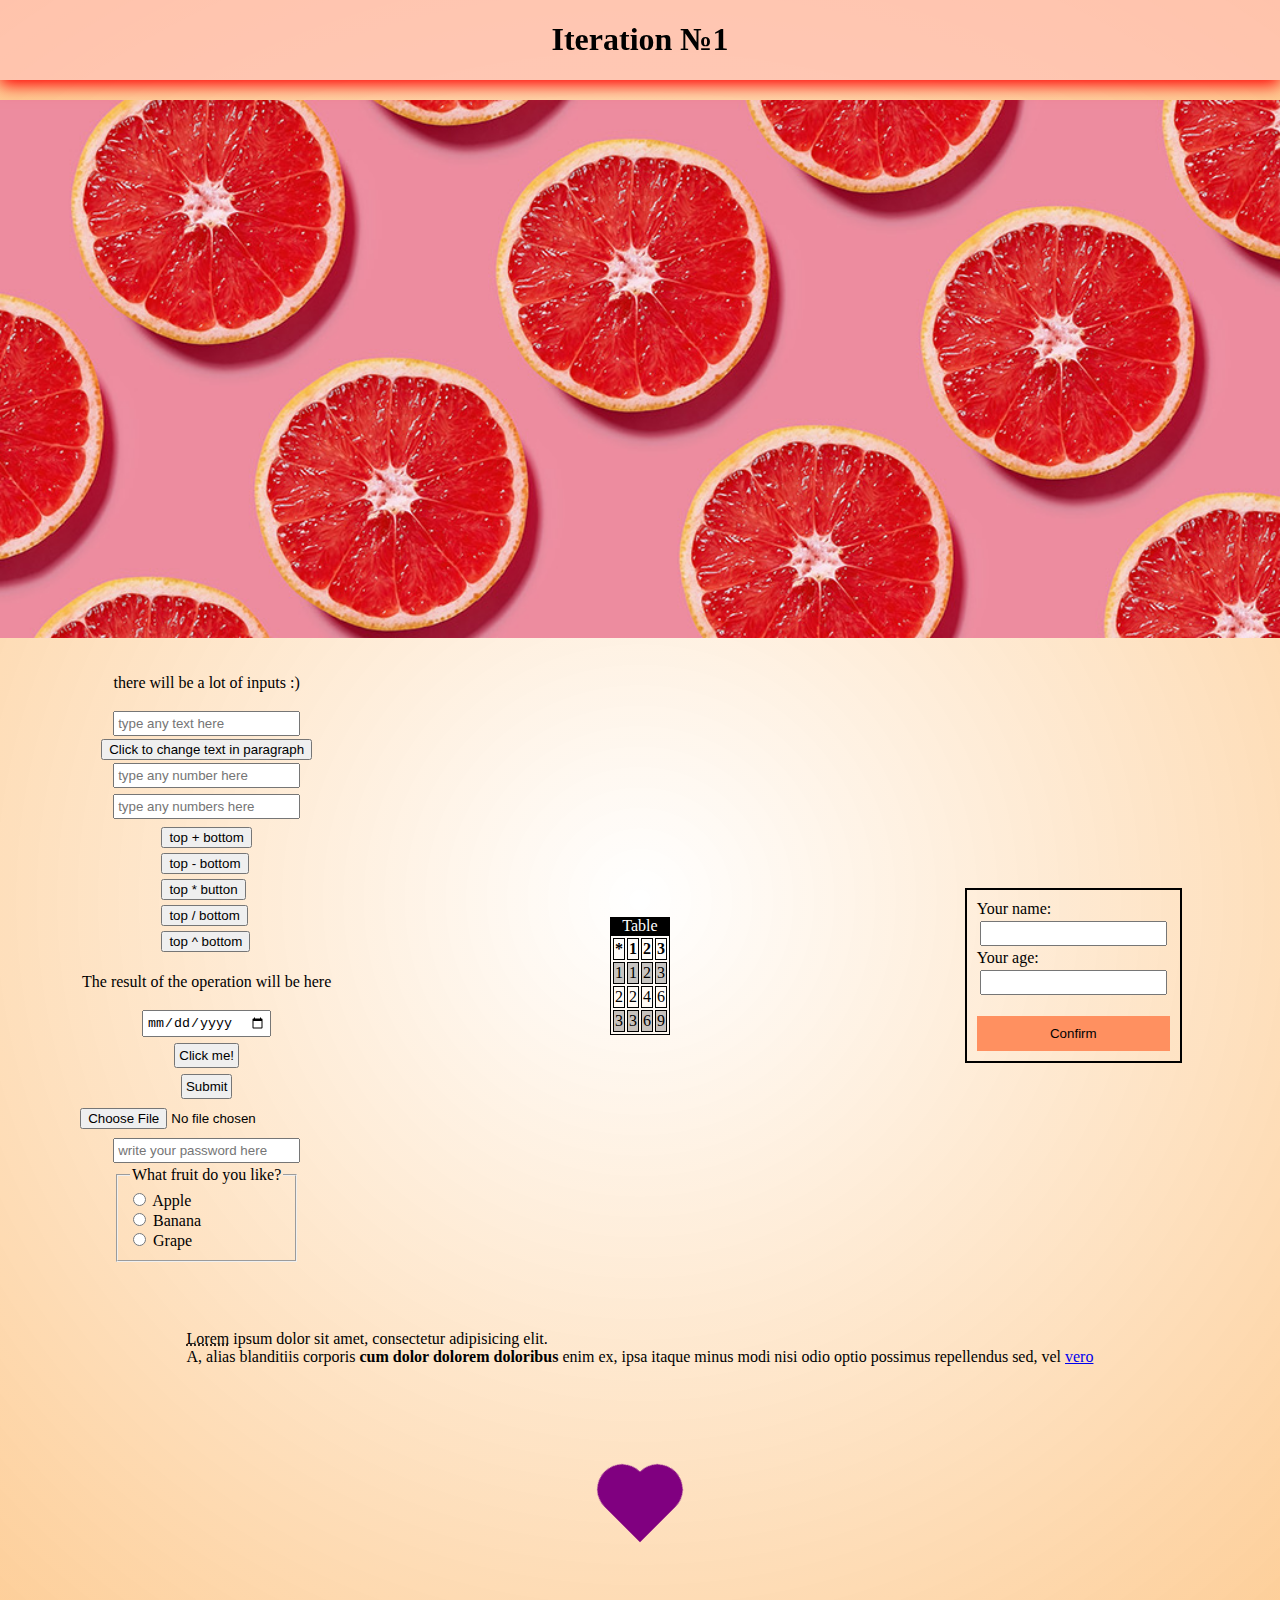
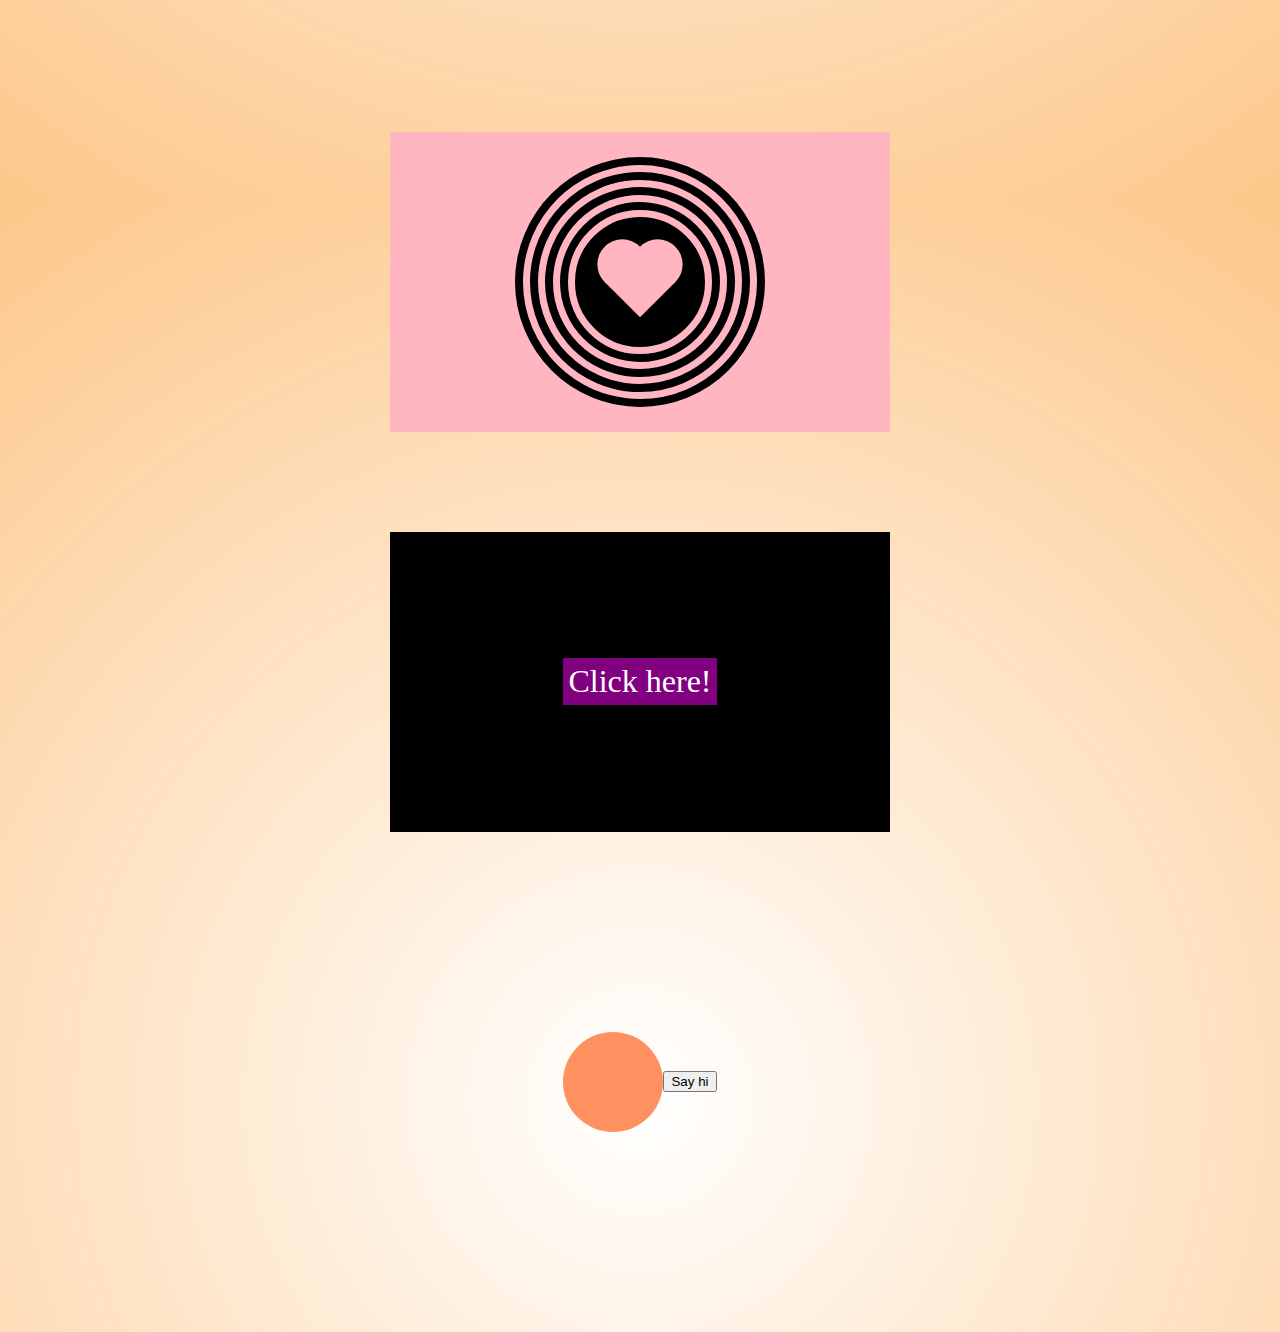
==== index.html @ 818e775c "lala" ====
<!doctype html>
<html lang="en">
<head>
  <meta charset="UTF-8">
  <meta name="viewport"
        content="width=device-width, user-scalable=no, initial-scale=1.0, maximum-scale=1.0, minimum-scale=1.0">
  <meta name="keywords" content="HTML, CSS, JavaScript">
  <meta name="description" content="test project">
  <meta name="author" content="Katerina Sedykh">
  <meta http-equiv="refresh" content="180">
  <link rel="stylesheet" href="styles/it3.css">
  <link rel="stylesheet" href="styles/adaptive.css">
  <link rel="stylesheet" href="styles/animation.css">
  <link rel="stylesheet" href="styles/pet.css">
  <title>First iteration</title>

</head>
<body>
  <div class="wrapper">
    <h1>Iteration №1</h1>
  </div>

  <div class="wrapper">
    <img src="./media/img3.jpg" alt="image">
  </div>

  <div class="green-blocks">
    <div class="wrapper">
      <p>there will be a lot of inputs :)</p>
      <input type="text" placeholder="type any text here" id="text">
      <button id="changeText">Click to change text in paragraph</button>
      <input type="number" placeholder="type any number here" class="operand">
      <input type="number" placeholder="type any numbers here" class="operand">
      <div class="calc">
        <button class="btn-result">top + bottom</button>
        <button class="">top - bottom</button>
        <button>top * button</button>
        <button>top / bottom</button>
        <button>top ^ bottom</button>
      </div>
      <p class="result-addition">The result of the operation will be here</p>
      <input type="date">
      <input type="button" value="Click me!">
      <input type="submit">
      <input type="file">
      <input type="password" placeholder="write your password here">
      <fieldset id="fruits">
        <legend>What fruit do you like?</legend>
        <div>
          <label>
            <input class="radio" type="radio" name="fruits" value="Apple">
            Apple
          </label>
        </div>
        <div>
        <label>
          <input class="radio"  type="radio" name="fruits" value="Banana">
          Banana
        </label>
      </div>
        <div>
          <label>
            <input class="radio"  type="radio" name="fruits" value="Grape">
            Grape
          </label>
        </div>
      </fieldset>
      <p id="result-fruit-text"></p>
    </div>

    <div class="wrapper">
      <table>
        <caption>Table</caption>
          <tr>
            <th>*</th>
            <th>1</th>
            <th>2</th>
            <th>3</th>
          </tr>
        <tbody class="table-style"><tr><td>1</td><td>1</td><td>2</td><td>3</td></tr></tbody>
          <tr><td>2</td><td>2</td><td>4</td><td>6</td></tr>
        <tbody class="table-style"><tr><td>3</td><td>3</td><td>6</td><td>9</td></tr></tbody>
      </table>
    </div>

    <div class="wrapper">
      <form action="#">
        <label for="name">Your name:</label>
        <input type="text" id="name">
        <label for="age">Your age:</label>
        <input type="number" min="1"><br>
        <button class="btn-confirm" id="age">Confirm</button>
      </form>
    </div>
  </div>

  <div class="wrapper">
    <p id="textArea">
      <abbr  title="this is start of lorem text :)">Lorem</abbr> ipsum dolor sit amet, consectetur adipisicing elit.<br>
      A, alias blanditiis corporis <b>cum dolor dolorem doloribus</b> enim ex,
      ipsa itaque minus <span>modi nisi odio optio possimus repellendus</span> sed,
      vel <a href="https://www.w3schools.com/html/html_links.asp">vero</a>
    </p>
    <div class="heart-container">
      <div class="heart"></div>
    </div>
    <div class="heart-container2">
      <div class="container-rotate">
        <div class="black-circle"></div>
        <div class="circle1"></div>
        <div class="circle2"></div>
        <div class="circle3"></div>
        <div class="circle4"></div>
        <div class="heart2"></div>
      </div>
    </div>
    <div class="container-desk">
      <p>Click here!</p>
      <div class="circle circle-style">mouse over</div>
    </div>
    <div id="pet" class="pets">
      <div class="pet">
<!--        <p class="msg"></p>-->
      </div>
      <button id="sayHi">Say hi</button>
    </div>
    <div>
    </div>
  </div>

  <script src="index.js"></script>
  <script src="forCat.js"></script>
  <script>
    const inputText = document.getElementById("text");
    const textArea = document.getElementById("textArea");
    const btnChange = document.getElementById("changeText");
    const fieldset = document.getElementById("fruits");
    const result = document.getElementById("result-fruit-text");
    let fruits = document.querySelectorAll(".radio");

    btnChange.addEventListener("mouseover", () => {
      btnChange.style.background = "lightpink"
    })

    btnChange.addEventListener("click", () => {
      if (inputText.value) {
        textArea.innerHTML = textArea.textContent + inputText.value + " ";
        inputText.value = ""
      }
    })

    btnChange.addEventListener("mouseleave", () => {
      btnChange.style.background = "lightgrey"
    })

    inputText.addEventListener("focus", () => {
      inputText.style.borderRadius = '20%'
    })

    inputText.addEventListener("blur", () => {
      inputText.style.borderRadius = '0';
    })

    fieldset.addEventListener("change", () => {
      fruits.forEach(el => {
        if (el.checked) {
          result.innerHTML = `Your favorite fruit is ${el.value}, nice!`
        }
      })
    })
  </script>
</body>
</html>
---- styles/it3.css ----
body, html {
    font-family: KacstArt;
    width: 100vw;
    min-height: 100vh;
    margin: 0;
}

body {
    display: grid;
    grid-template-areas:
                        "red-block red-block yellow-block"
                        "green-block pink-block yellow-block";
    gap: 20px 20px;
    background: radial-gradient(circle, rgba(255, 255, 255, 0.42) 0%, rgba(252, 167, 70, 0.63) 100%);
}

h1 {
    text-align: center;
    transform: rotate(90deg);
}

img {
    width: 100%;
}

input {
    padding: 3px;
    margin: 3px;
}

.wrapper {
    display: flex;
    flex-direction: column;
    justify-content: center;
    align-items: center;
}

.wrapper:nth-child(1) {
    grid-area: yellow-block;
}

.wrapper:nth-child(2) {
    grid-area: red-block;
    place-items: center;
}


.green-blocks {
    grid-area: green-block;
    display: flex;
    flex-direction: column;
    gap: 20px;
    width: max-content;
}

.wrapper:nth-child(6) {
    grid-area: pink-block;
}

table, tr, th, td {
    border: 1px solid black;
}

table {
    text-align: center;
}

table caption {
    color: white;
    background: black;
}

.table-style {
    background: rgba(0, 0, 0, 0.22);
}

form {
    display: flex;
    flex-direction: column;
    border: 2px solid black;
    padding: 10px
}

.btn-confirm {
    padding: 10px 20px;
    background: #ff9060;
    border: none;
}

.btn-confirm:hover {
    cursor: pointer;
    transform: scale(1.02);
}

.btn-confirm:active {
    transform: scale(1.0);
}


.container-desk {
    background: black;
    width: 500px;
    height: 300px;
    position: relative;
    display: flex;
    align-items: center;
    justify-content: center;
}

.container-desk p {
    font-size: 2rem;
    width: max-content;
    color: white;
    background: purple;
    padding: 5px;
    cursor: pointer;
    text-align: center;
}

.circle-style {
    position: absolute;
    left: 0;
    height: 50px;
    width: max-content;
    padding: 5px;
    border-radius: 50%;
    background: black;
    display: flex;
    align-items: center;
    justify-content: center;
}

.circle-style:hover {
    background: red;
}

.calc > button {
    display: block;
    margin: 5px 0;
}
---- styles/adaptive.css ----
@media (max-width: 1280px) {
    body {
        height: 200vh;
        display: flex;
        flex-direction: column;
        align-items: center;
    }

    h1 {
        transform: rotate(0deg);
    }

    .wrapper,
    .green-blocks {
        width: 100%;
    }

    body > .wrapper:nth-child(1) {
        width: 100vw;
        background: rgba(255, 194, 183, 0.75);
        box-shadow: 0px 5px 16px red;
    }

    body > .wrapper:nth-child(2) {
        margin-top: 100px;
    }

    .green-blocks {
        flex-direction: row;
        justify-content: space-around;
        align-items: center;
    }

    body > .wrapper:nth-child(1) {
        position: fixed;
    }
}

@media (max-width: 600px) {
    .green-blocks {
        flex-direction: column;
    }
}
---- styles/animation.css ----
@keyframes pulse {
    0% { transform: scale(1) }
    25% { transform: scale(1.4) }
    50% { transform: scale(1.2) }
    75% { transform: scale(1.4) }
    100% { transform: scale(1) }
}

.heart-container {
    margin: 100px 0;
    transform: rotate(45deg);
}

.heart {
    width: 50px;
    height: 50px;
    background: purple;
    animation: 1.3s pulse ease-in-out infinite;
}

.heart::before {
    display: block;
    content: "";
    width: 50px;
    height: 50px;
    background: purple;
    position: absolute;
    bottom: 25px;
    border-radius: 50%;
}

.heart::after {
    display: block;
    content: "";
    width: 50px;
    height: 50px;
    background: purple;
    position: absolute;
    right: 25px;
    border-radius: 50%;
}


/* styles for second heart */


.heart-container2 {
    background: lightpink;
    width: 500px;
    height: 300px;
    position: relative;
    margin: 100px 0;
}

.container-rotate,
.black-circle,
.circle1, .circle2,
.circle3, .circle4,
.heart2 {
    position: absolute;
    margin: auto;
    left: 0;
    right: 0;
    bottom: 0;
    top: 0;
}


.container-rotate {
    transform: rotate(45deg);
}

.black-circle {
    width: 250px;
    height: 250px;
    background: black;
    border-radius: 50%;
    animation: 2s wave ease 2.5s infinite;
}

.circle1 {
    height: 220px;
    width: 220px;
    border: 7px solid lightpink;
    border-radius: 50%;
    animation: 2s wave ease 2.4s infinite;
}

.circle2 {
    height: 190px;
    width: 190px;
    border: 7px solid lightpink;
    border-radius: 50%;
    animation: 2s wave ease 2.3s infinite;
}


.circle3 {
    height: 160px;
    width: 160px;
    border: 7px solid lightpink;
    border-radius: 50%;
    margin: auto;
    animation: 2s wave ease 2.2s infinite;
}

.circle4 {
    height: 130px;
    width: 130px;
    border: 7px solid lightpink;
    border-radius: 50%;
    animation: 2s wave ease 2.1s infinite;
}

.heart2 {
    width: 50px;
    height: 50px;
    background: lightpink;
    animation: 2s wave ease 2s infinite;
}

.heart2::before {
    display: block;
    content: "";
    width: 50px;
    height: 50px;
    background: lightpink;
    position: absolute;
    bottom: 25px;
    border-radius: 50%;
}

.heart2::after {
    display: block;
    content: "";
    width: 50px;
    height: 50px;
    background: lightpink;
    position: absolute;
    right: 25px;
    border-radius: 50%;
}

@keyframes wave {
    0% {
        transform: scale(1);
    }

    25% {
        transform: scale(1.1);
    }

    50% {
        transform: scale(1);
    }

    100% {
        transform: scale(1);
    }
}


/* styles for second heart */
---- styles/pet.css ----
.pets {
    margin: 100px 0;
    width: 300px;
    height: 300px;
    display: flex;
    justify-content: center;
    align-items: center;
    position: relative;
}

.pet {
    height: 100px;
    width: 100px;
    border-radius: 50%;
    background: #ff9060;
}

.msg {
    position: absolute;
    width: max-content;
    padding: 15px;
    text-align: center;
    border: 1px solid purple;
    border-radius: 50% 50% 50% 0;
    top: 0;
    right: 0;
}
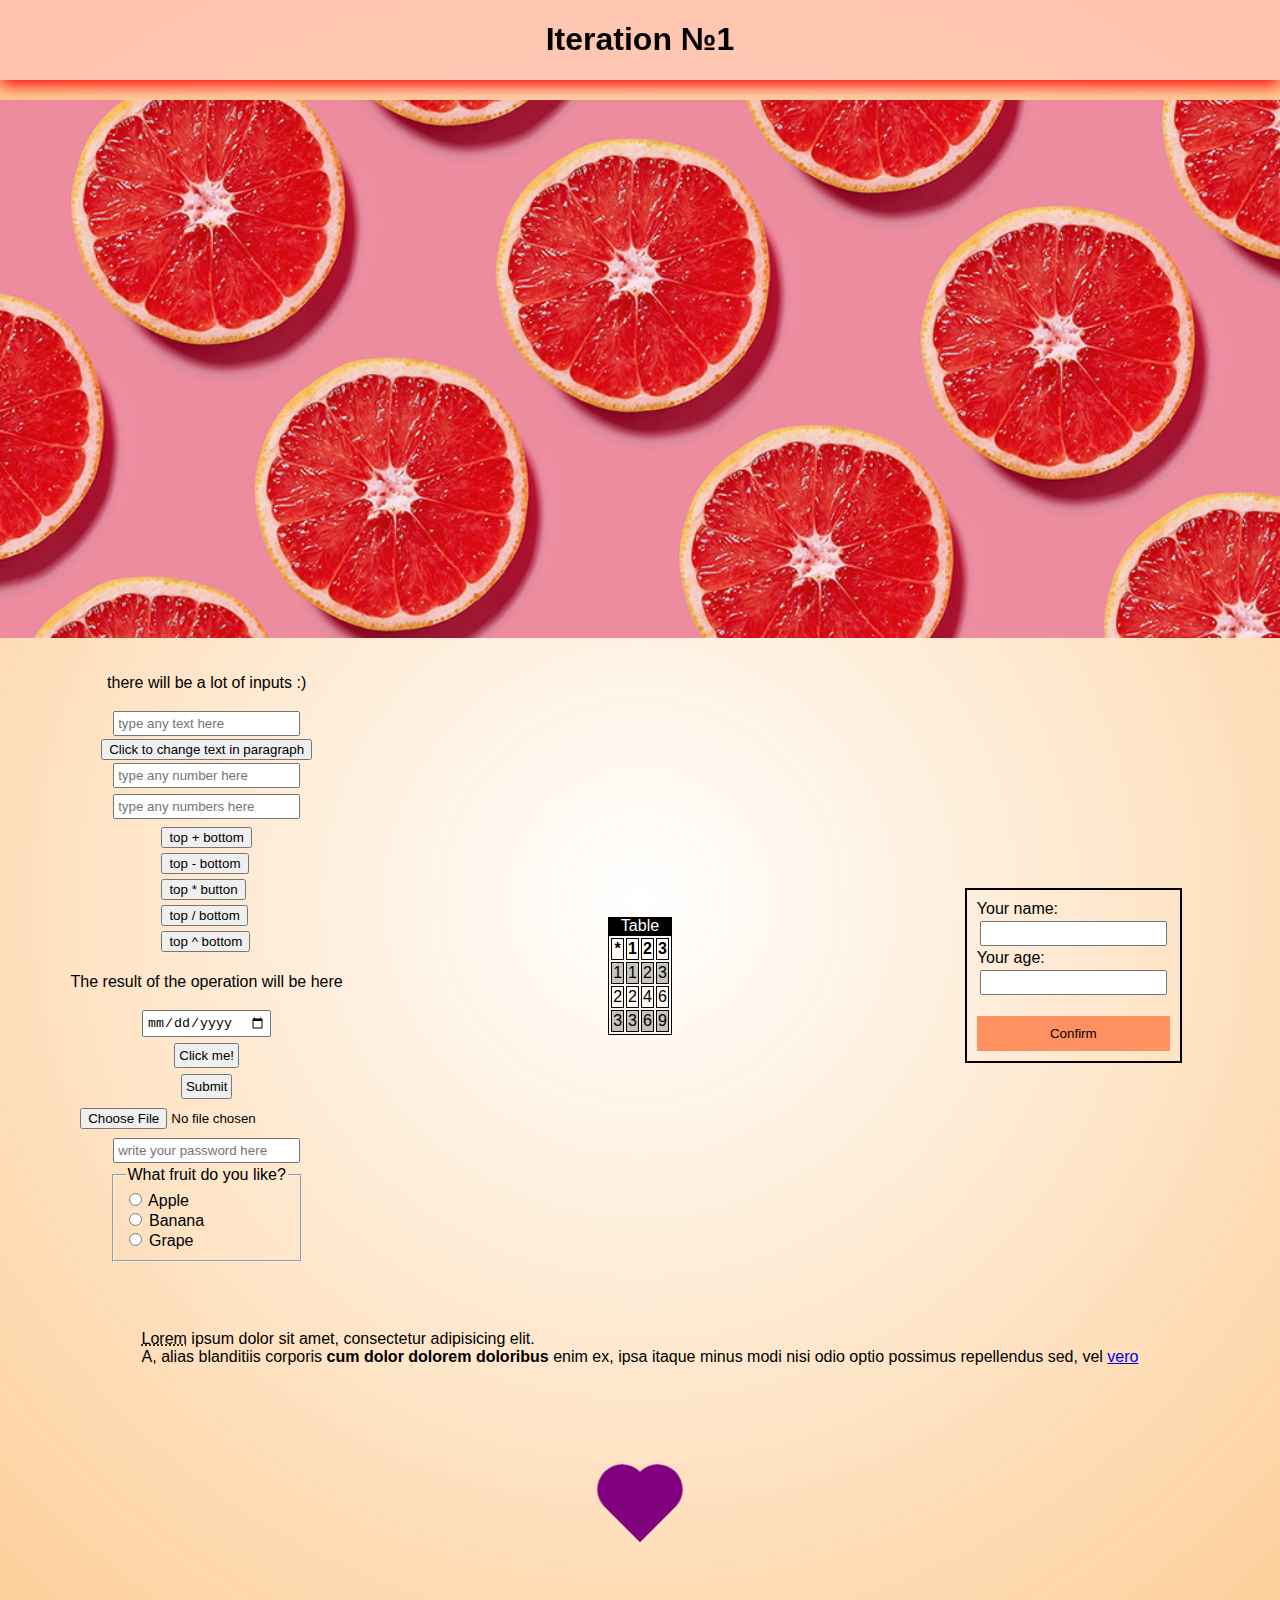
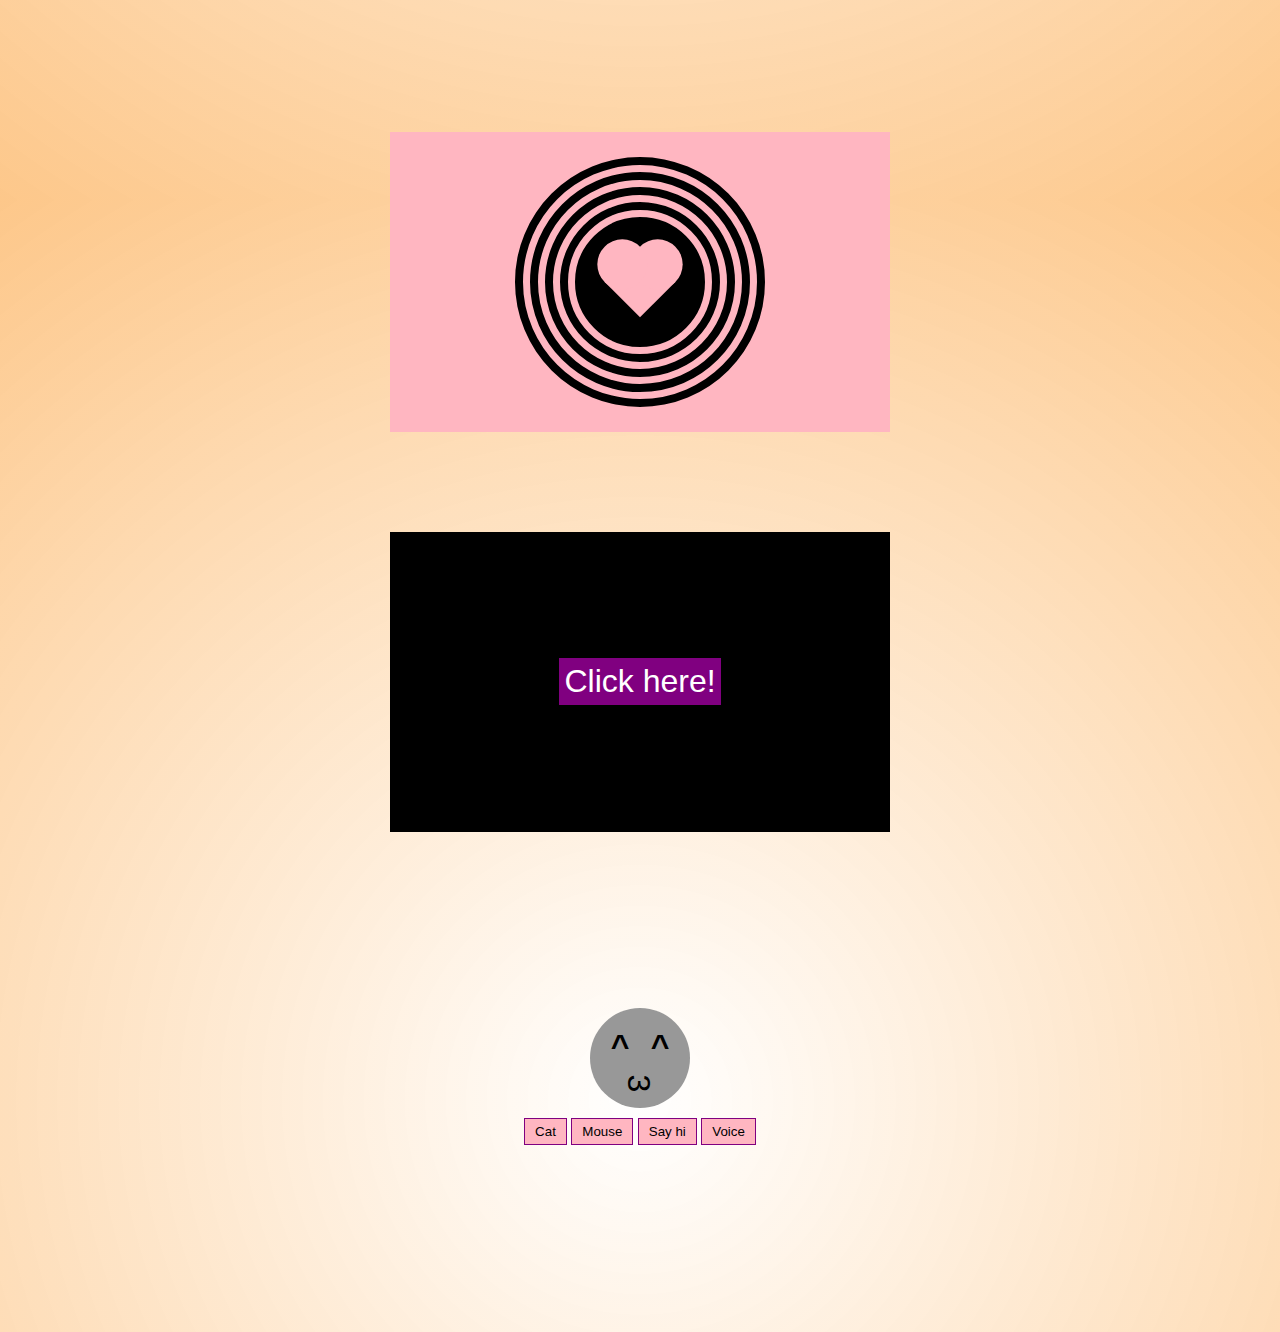
==== commit f1513f47: "add classes Animal & Pet" ====
--- a/index.html
+++ b/index.html
@@ -119,17 +119,22 @@
       <div class="circle circle-style">mouse over</div>
     </div>
     <div id="pet" class="pets">
-      <div class="pet">
-<!--        <p class="msg"></p>-->
+      <div class="pet"></div>
+      <div class="eye1"><b>^</b></div>
+      <div class="eye2"><b>^</b></div>
+      <div class="pets-btn">
+        <button id="cat">Cat</button>
+        <button id="mouse">Mouse</button>
+        <button id="sayHi">Say hi</button>
+        <button id="continue">Voice</button>
       </div>
-      <button id="sayHi">Say hi</button>
     </div>
     <div>
     </div>
   </div>
 
   <script src="index.js"></script>
-  <script src="forCat.js"></script>
+  <script src="classPet.js"></script>
   <script>
     const inputText = document.getElementById("text");
     const textArea = document.getElementById("textArea");
--- a/styles/it3.css
+++ b/styles/it3.css
@@ -1,5 +1,5 @@
 body, html {
-    font-family: KacstArt;
+    font-family: 'M PLUS 2', sans-serif;;
     width: 100vw;
     min-height: 100vh;
     margin: 0;
--- a/styles/animation.css
+++ b/styles/animation.css
@@ -18,17 +18,7 @@
     animation: 1.3s pulse ease-in-out infinite;
 }
 
-.heart::before {
-    display: block;
-    content: "";
-    width: 50px;
-    height: 50px;
-    background: purple;
-    position: absolute;
-    bottom: 25px;
-    border-radius: 50%;
-}
-
+.heart::before,
 .heart::after {
     display: block;
     content: "";
@@ -36,8 +26,15 @@
     height: 50px;
     background: purple;
     position: absolute;
+    border-radius: 50%;
+}
+
+.heart::before {
+    bottom: 25px;
+}
+
+.heart::after {
     right: 25px;
-    border-radius: 50%;
 }
 
 
--- a/styles/pet.css
+++ b/styles/pet.css
@@ -5,6 +5,7 @@
     display: flex;
     justify-content: center;
     align-items: center;
+    flex-direction: column;
     position: relative;
 }
 
@@ -12,7 +13,40 @@
     height: 100px;
     width: 100px;
     border-radius: 50%;
-    background: #ff9060;
+    background: #989898;
+}
+
+.eye1, .eye2 {
+    height: 20px;
+    width: 20px;
+    /*background: #ffffff;*/
+    /*border-radius: 50%;*/
+    position: absolute;
+    top: 32%;
+    text-align: center;
+    font-size: 2rem;
+}
+
+.eye1 {
+    left: 40%;
+}
+
+.eye2 {
+    right: 40%;
+}
+
+.eye1::after {
+    content: "3";
+    display: block;
+    height: max-content;
+    width: max-content;
+    position: absolute;
+    /*margin: auto;*/
+    left: 20px;
+    /*right: 0;*/
+    /*bottom: 0;*/
+    /*top: 0;*/
+    transform: rotate(90deg);
 }
 
 .msg {
@@ -24,4 +58,25 @@
     border-radius: 50% 50% 50% 0;
     top: 0;
     right: 0;
+}
+
+.pets-btn > button {
+    display: inline-block;
+    padding: 5px 10px;
+    margin: 10px 0;
+    background: lightpink;
+    border: 1px solid purple;
+    cursor: pointer;
+}
+
+.pets-btn > button:hover {
+    transform: scale(1.02);
+}
+
+.pets-btn > button:active{
+    transform: scale(1);
+}
+
+.cat {
+    background: #ff9060;
 }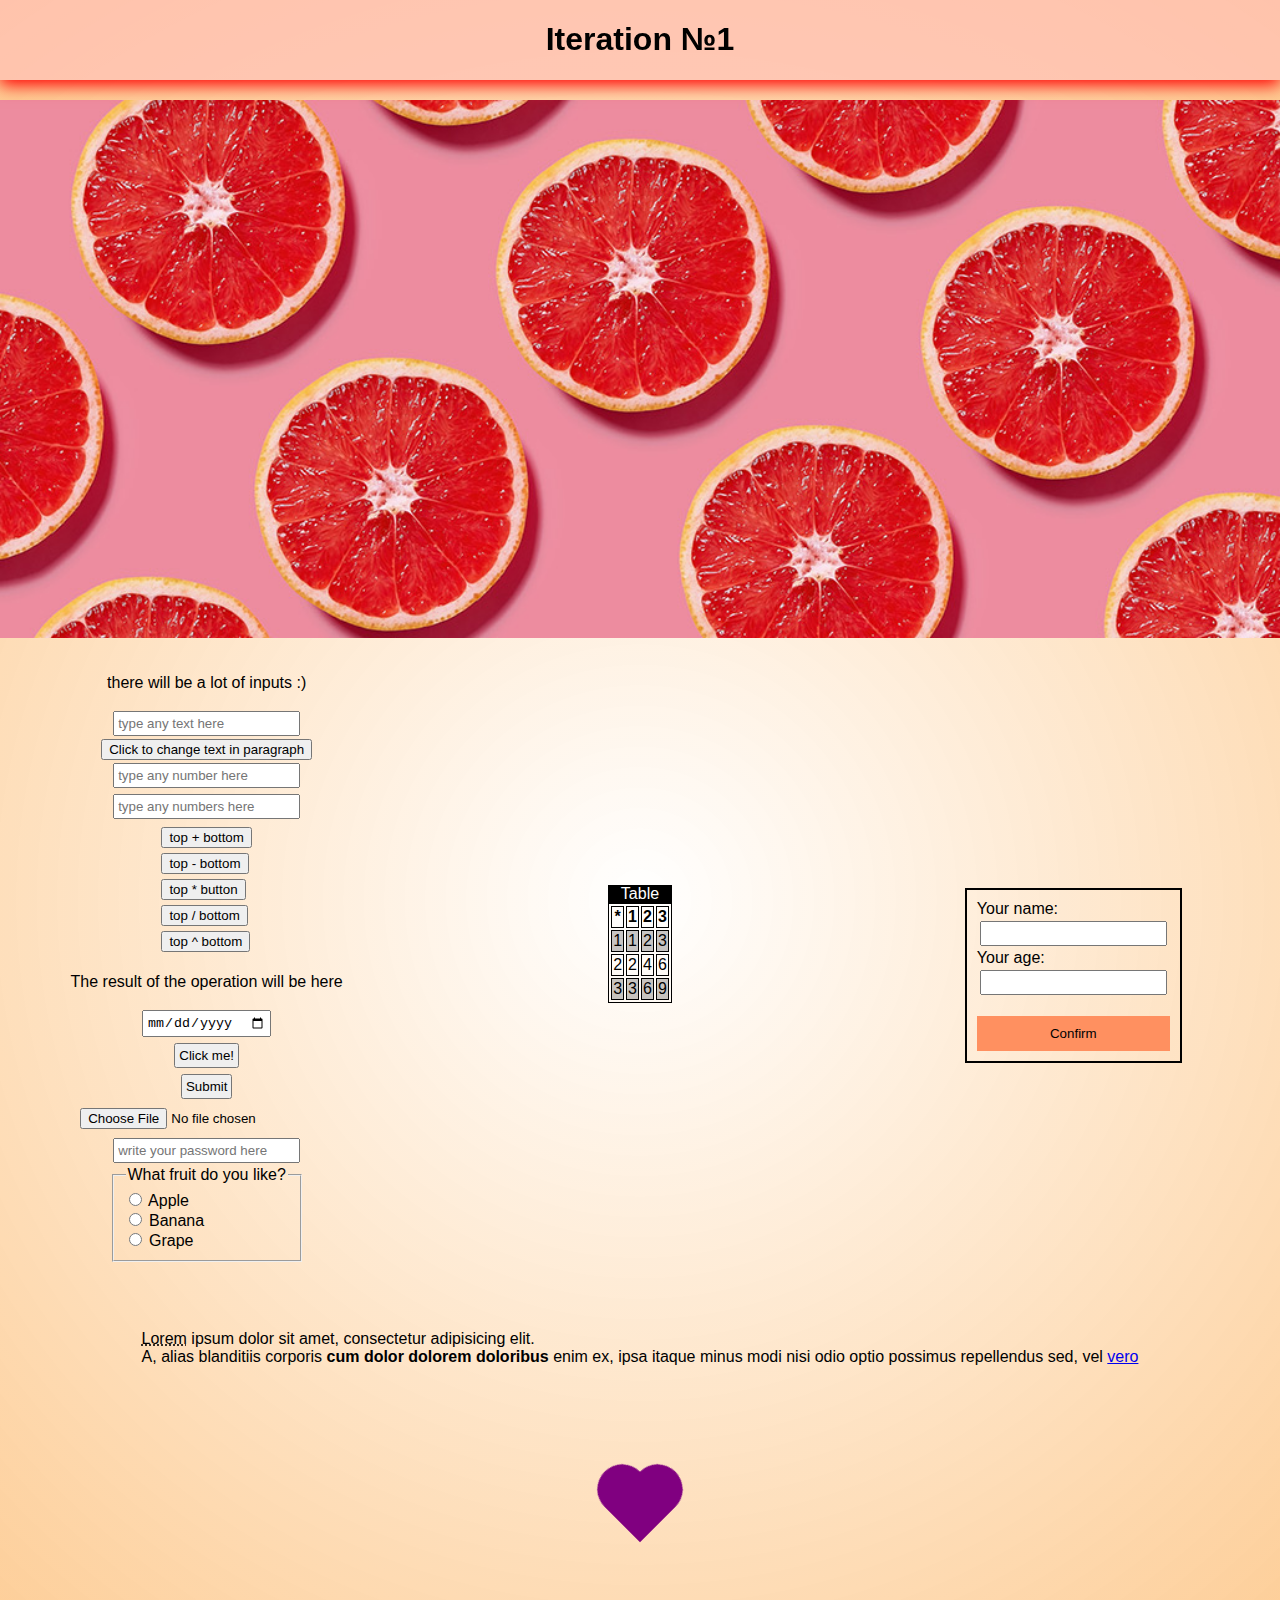
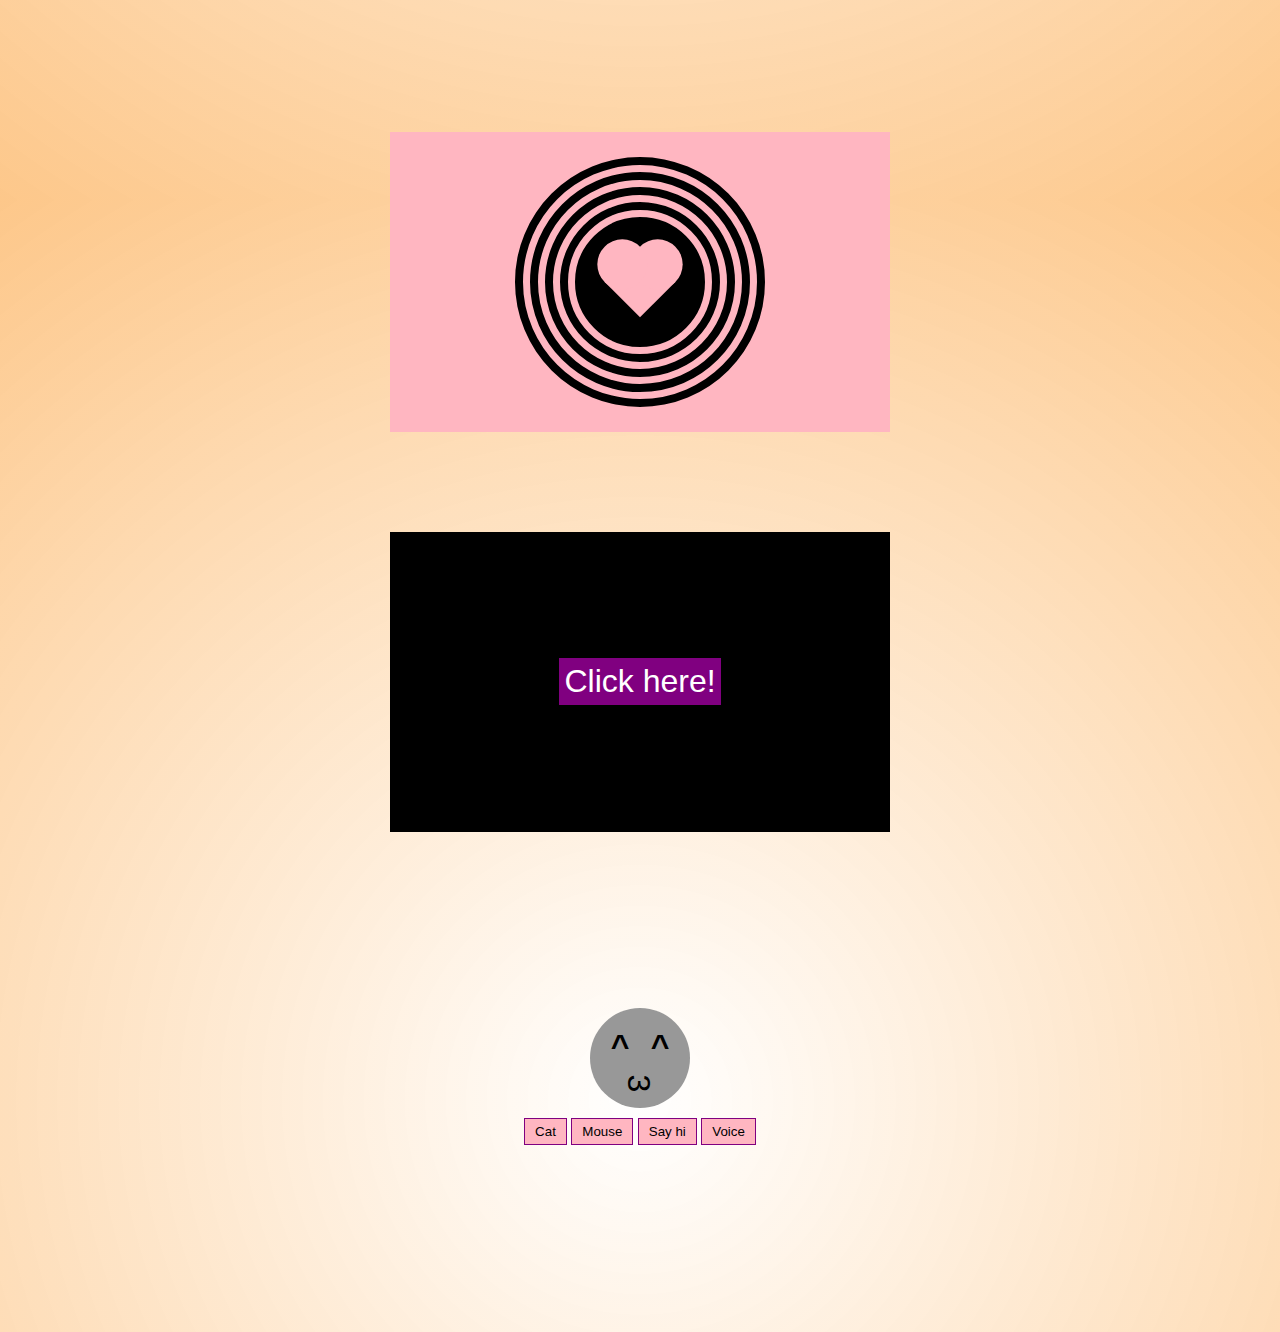
==== commit 84b01155: "updates" ====
--- a/index.html
+++ b/index.html
@@ -40,7 +40,8 @@
       </div>
       <p class="result-addition">The result of the operation will be here</p>
       <input type="date">
-      <input type="button" value="Click me!">
+      <input type="button" value="Click me!" id="click-btn">
+      <span class="output-count"></span>
       <input type="submit">
       <input type="file">
       <input type="password" placeholder="write your password here">
@@ -68,7 +69,7 @@
       <p id="result-fruit-text"></p>
     </div>
 
-    <div class="wrapper">
+    <div class="wrapper table">
       <table>
         <caption>Table</caption>
           <tr>
@@ -81,6 +82,8 @@
           <tr><td>2</td><td>2</td><td>4</td><td>6</td></tr>
         <tbody class="table-style"><tr><td>3</td><td>3</td><td>6</td><td>9</td></tr></tbody>
       </table>
+      <p class="outputs"></p>
+      <p class="outputs"></p>
     </div>
 
     <div class="wrapper">
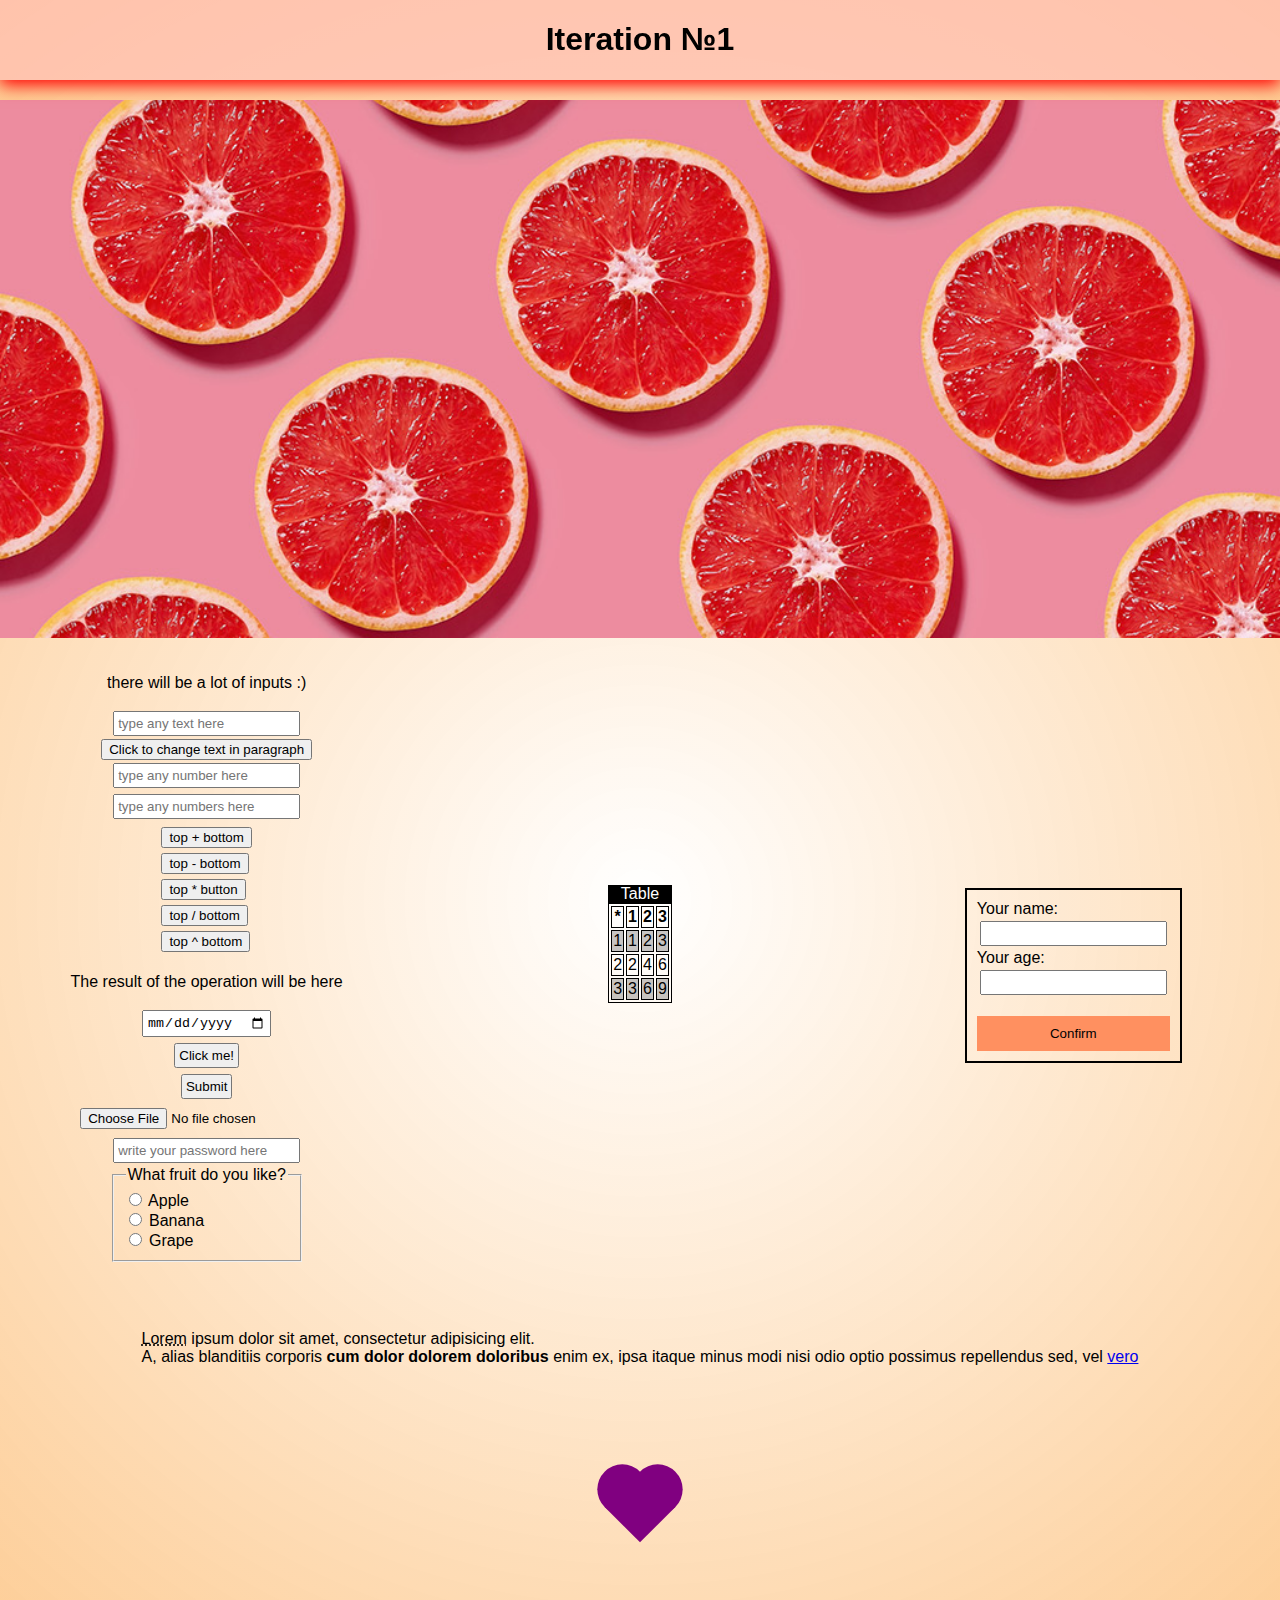
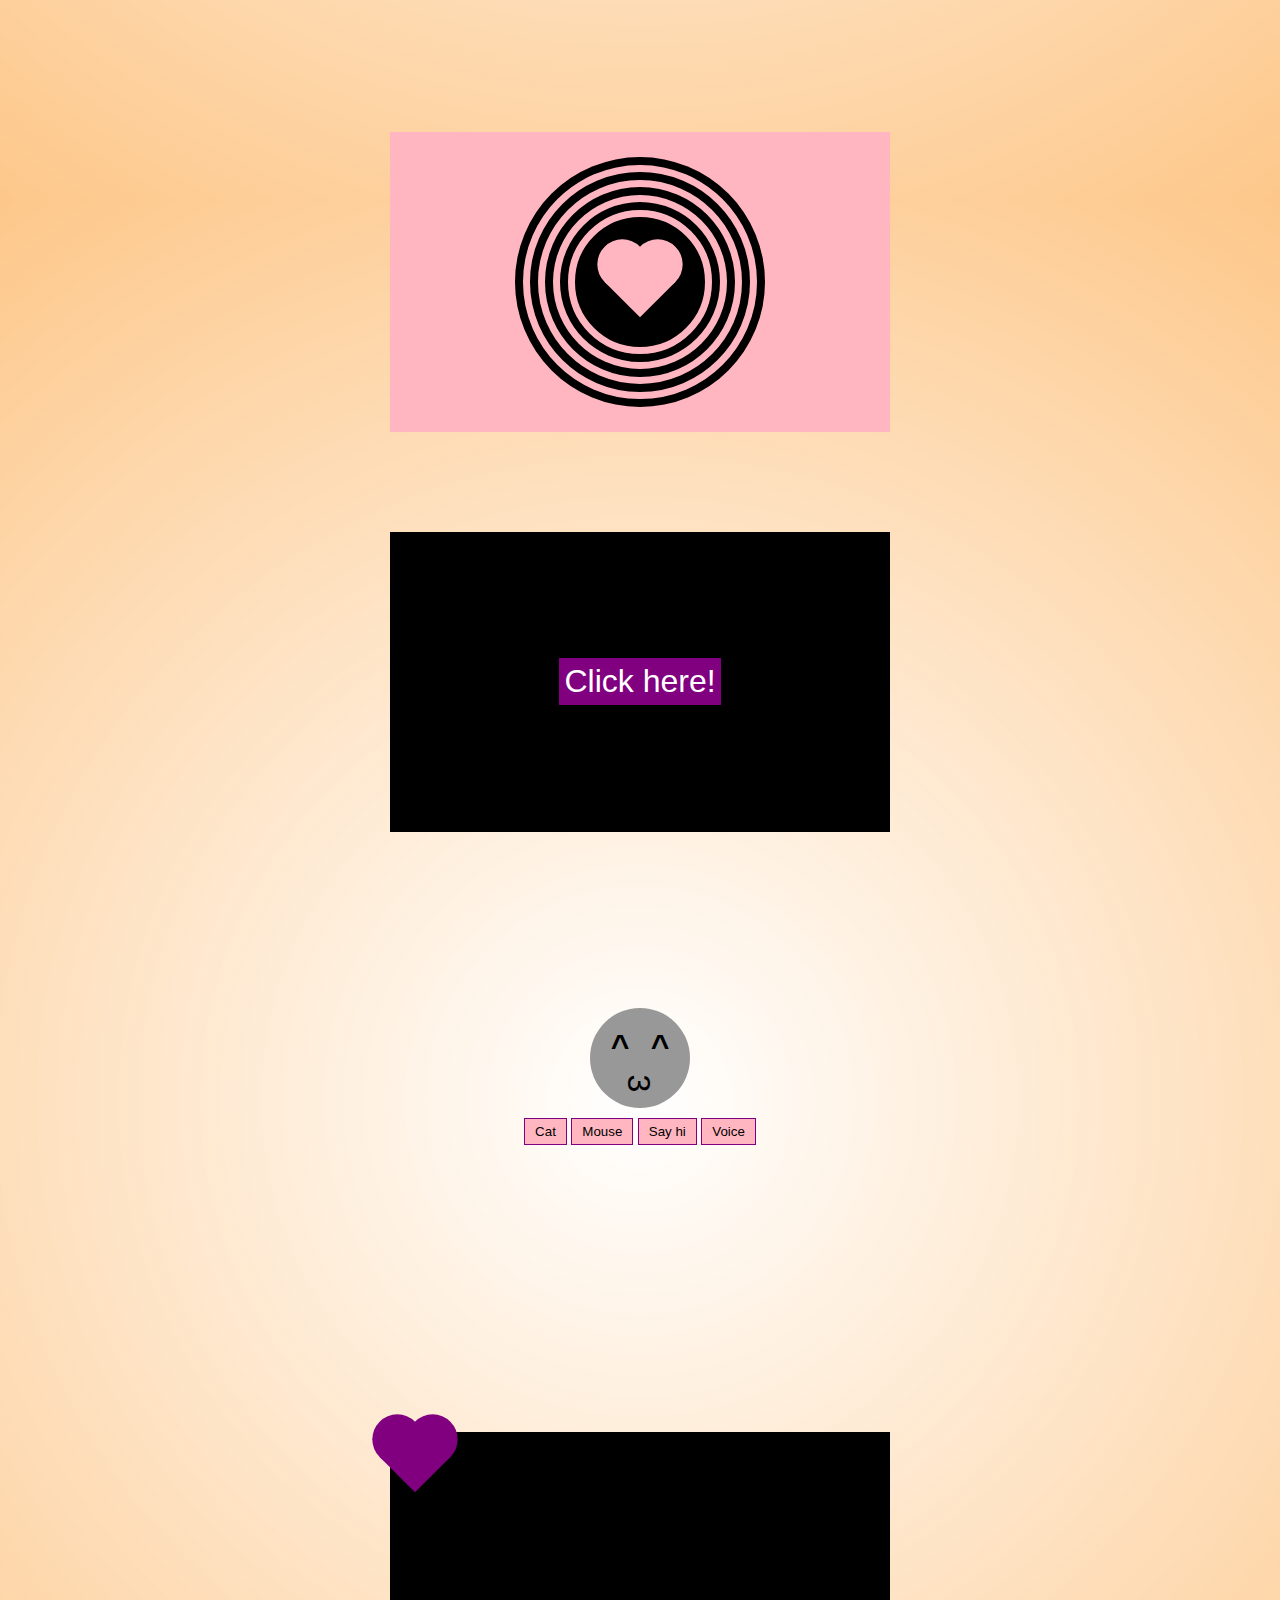
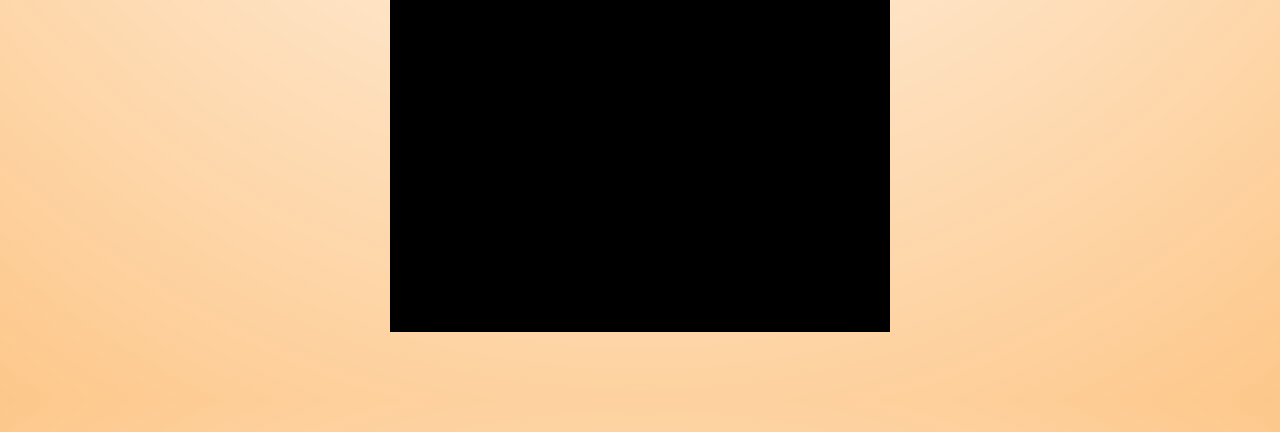
==== commit d518ba10: "updates" ====
--- a/index.html
+++ b/index.html
@@ -26,6 +26,7 @@
 
   <div class="green-blocks">
     <div class="wrapper">
+      <p class="hidden bubble-style">здесь текст</p>
       <p>there will be a lot of inputs :)</p>
       <input type="text" placeholder="type any text here" id="text">
       <button id="changeText">Click to change text in paragraph</button>
@@ -39,9 +40,9 @@
         <button>top ^ bottom</button>
       </div>
       <p class="result-addition">The result of the operation will be here</p>
-      <input type="date">
+      <input type="date" class="date">
       <input type="button" value="Click me!" id="click-btn">
-      <span class="output-count"></span>
+      <span class="outputs"></span>
       <input type="submit">
       <input type="file">
       <input type="password" placeholder="write your password here">
@@ -132,6 +133,13 @@
         <button id="continue">Voice</button>
       </div>
     </div>
+    <div class="move-heart">
+      <div class="cont-heart">
+        <div class="cont-heart2">
+          <div class="move-heart-2"></div>
+        </div>
+      </div>
+    </div>
     <div>
     </div>
   </div>
--- a/styles/it3.css
+++ b/styles/it3.css
@@ -12,6 +12,24 @@
                         "green-block pink-block yellow-block";
     gap: 20px 20px;
     background: radial-gradient(circle, rgba(255, 255, 255, 0.42) 0%, rgba(252, 167, 70, 0.63) 100%);
+}
+
+.bubble-style {
+    position: fixed;
+    display: block;
+    width: 500px;
+    height: 200px;
+    background: linear-gradient(rgba(255, 192, 131), rgba(255, 147, 147));
+    margin: 0 auto;
+    top: 50%;
+    bottom: 50%;
+    left: 0;
+    right: 0;
+    z-index: 5;
+}
+
+.hidden {
+    display: none;
 }
 
 h1 {
@@ -35,7 +53,11 @@
     align-items: center;
 }
 
-.wrapper:nth-child(1) {
+body > .wrapper:nth-child(1) {
+    z-index: 1;
+}
+
+body > .wrapper:nth-child(1) {
     grid-area: yellow-block;
 }
 
@@ -137,4 +159,5 @@
 .calc > button {
     display: block;
     margin: 5px 0;
-}+}
+
--- a/styles/adaptive.css
+++ b/styles/adaptive.css
@@ -18,7 +18,7 @@
     body > .wrapper:nth-child(1) {
         width: 100vw;
         background: rgba(255, 194, 183, 0.75);
-        box-shadow: 0px 5px 16px red;
+        box-shadow: 0 5px 16px red;
     }
 
     body > .wrapper:nth-child(2) {
--- a/styles/animation.css
+++ b/styles/animation.css
@@ -11,7 +11,8 @@
     transform: rotate(45deg);
 }
 
-.heart {
+.heart,
+.move-heart-2 {
     width: 50px;
     height: 50px;
     background: purple;
@@ -19,7 +20,9 @@
 }
 
 .heart::before,
-.heart::after {
+.heart::after,
+.move-heart-2::after,
+.move-heart-2::before {
     display: block;
     content: "";
     width: 50px;
@@ -29,11 +32,13 @@
     border-radius: 50%;
 }
 
-.heart::before {
+.heart::before,
+.move-heart-2::before {
     bottom: 25px;
 }
 
-.heart::after {
+.heart::after,
+.move-heart-2::after {
     right: 25px;
 }
 
@@ -116,7 +121,7 @@
     animation: 2s wave ease 2s infinite;
 }
 
-.heart2::before {
+.heart2::before  {
     display: block;
     content: "";
     width: 50px;
@@ -156,5 +161,88 @@
     }
 }
 
-
-/* styles for second heart */
+@keyframes heart {
+    0% {
+        top: 40px;
+        left: 40px;
+        bottom: 420px;
+        right: 420px;
+    }
+
+    25% {
+        top: 40px;
+        left: 400px;
+        right: 0;
+        bottom: 420px;
+    }
+
+    50% {
+        left: 400px;
+        top: 420px;
+        bottom: 40px;
+        right: 0;
+    }
+
+    75% {
+        bottom: 0;
+        right: 420px;
+        left: 40px;
+        top: 420px;
+    }
+    100% {
+        bottom: 420px;
+        top: 40px;
+        left: 40px;
+        right: 420px;
+    }
+}
+
+@keyframes bg {
+    0% {
+        background: #ff0000;
+    }
+
+    25% {
+        background: #ff00db;
+    }
+
+    50% {
+        background: #9b00ff;
+    }
+
+    75% {
+        background: #ff6a00;
+    }
+    100% {
+        background: #ff0000;
+    }
+}
+
+.move-heart {
+    background: black;
+    height: 500px;
+    width: 500px;
+    position: relative;
+    margin: 100px;
+}
+
+.cont-heart{
+    position: absolute;
+    width: max-content;
+    height: max-content;
+    transform: rotate(45deg);
+    animation: 10s heart ease infinite;
+
+    /*transform: rotate(45deg);*/
+}
+
+.cont-heart2 {
+    animation: 1.3s pulse ease-in-out infinite;
+}
+
+.move-heart-2,
+.move-heart-2::after,
+.move-heart-2::before {
+    animation: 10s bg ease infinite;
+}
+
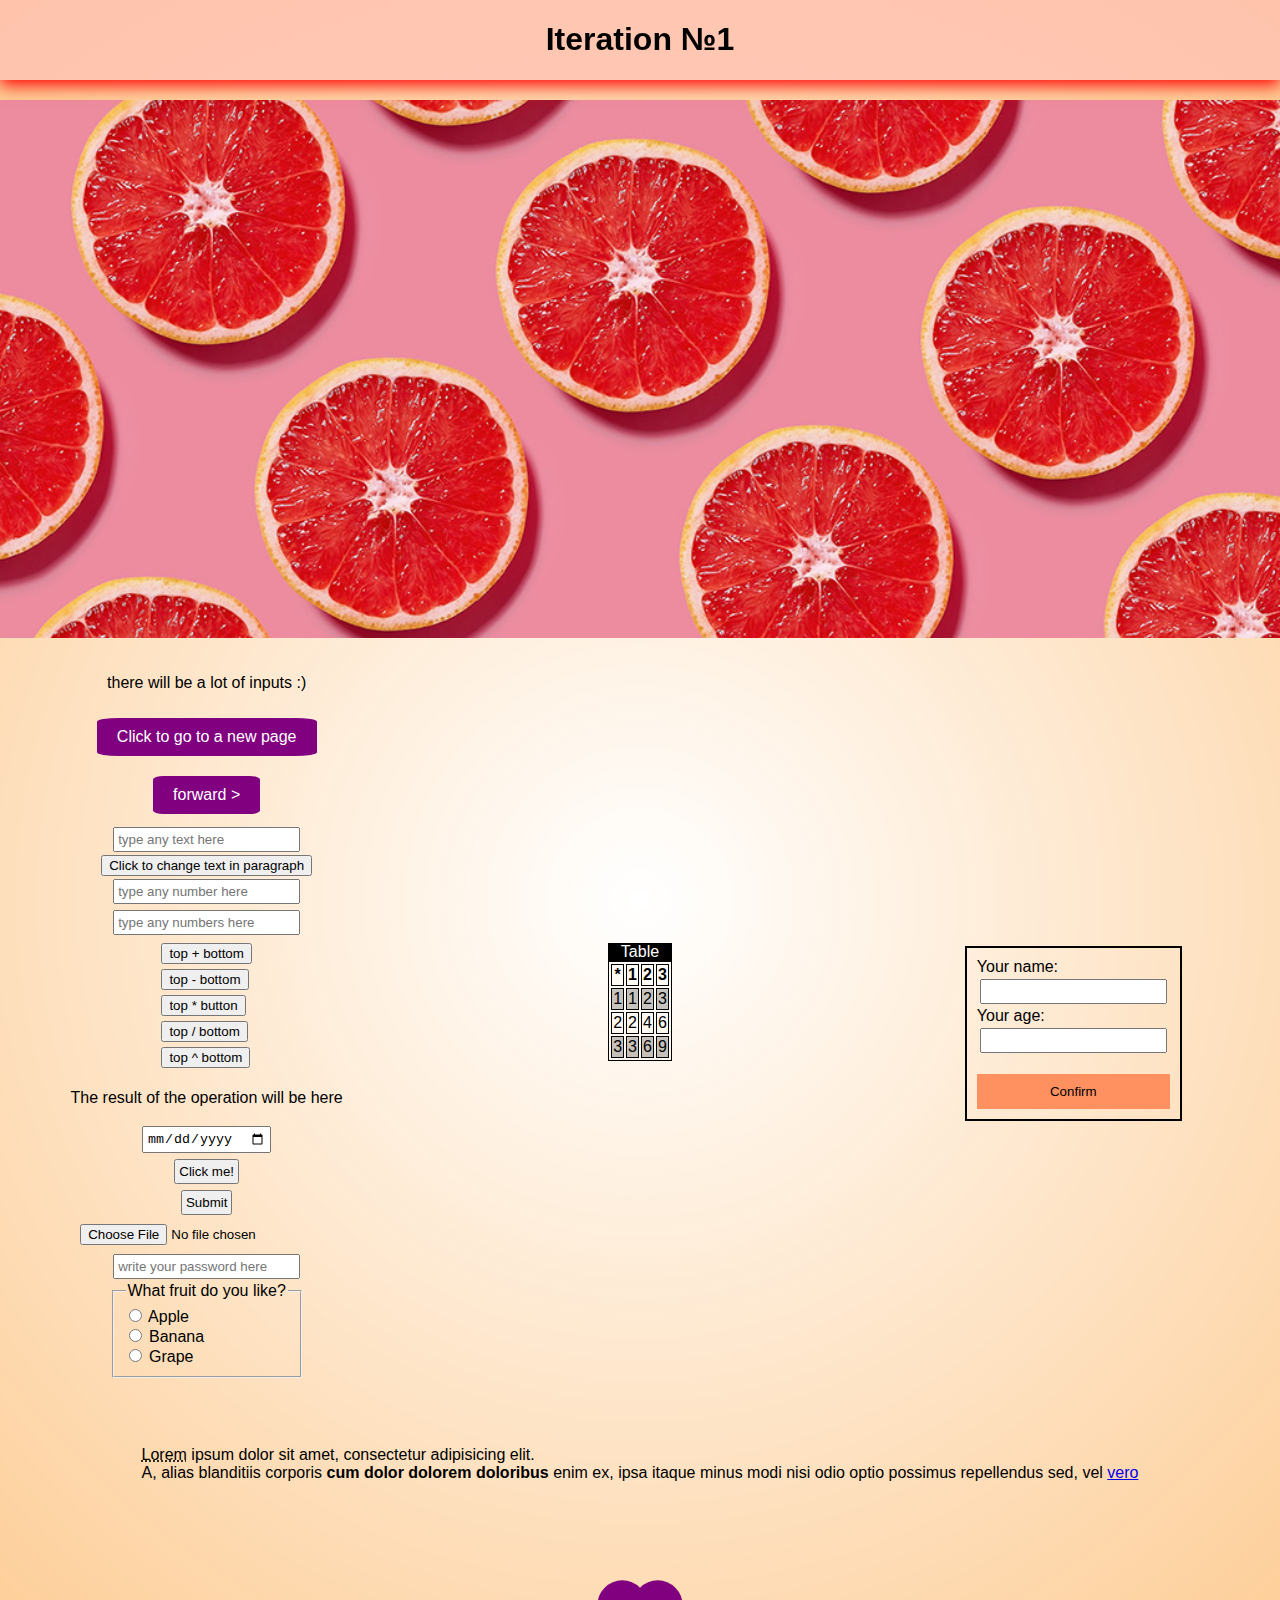
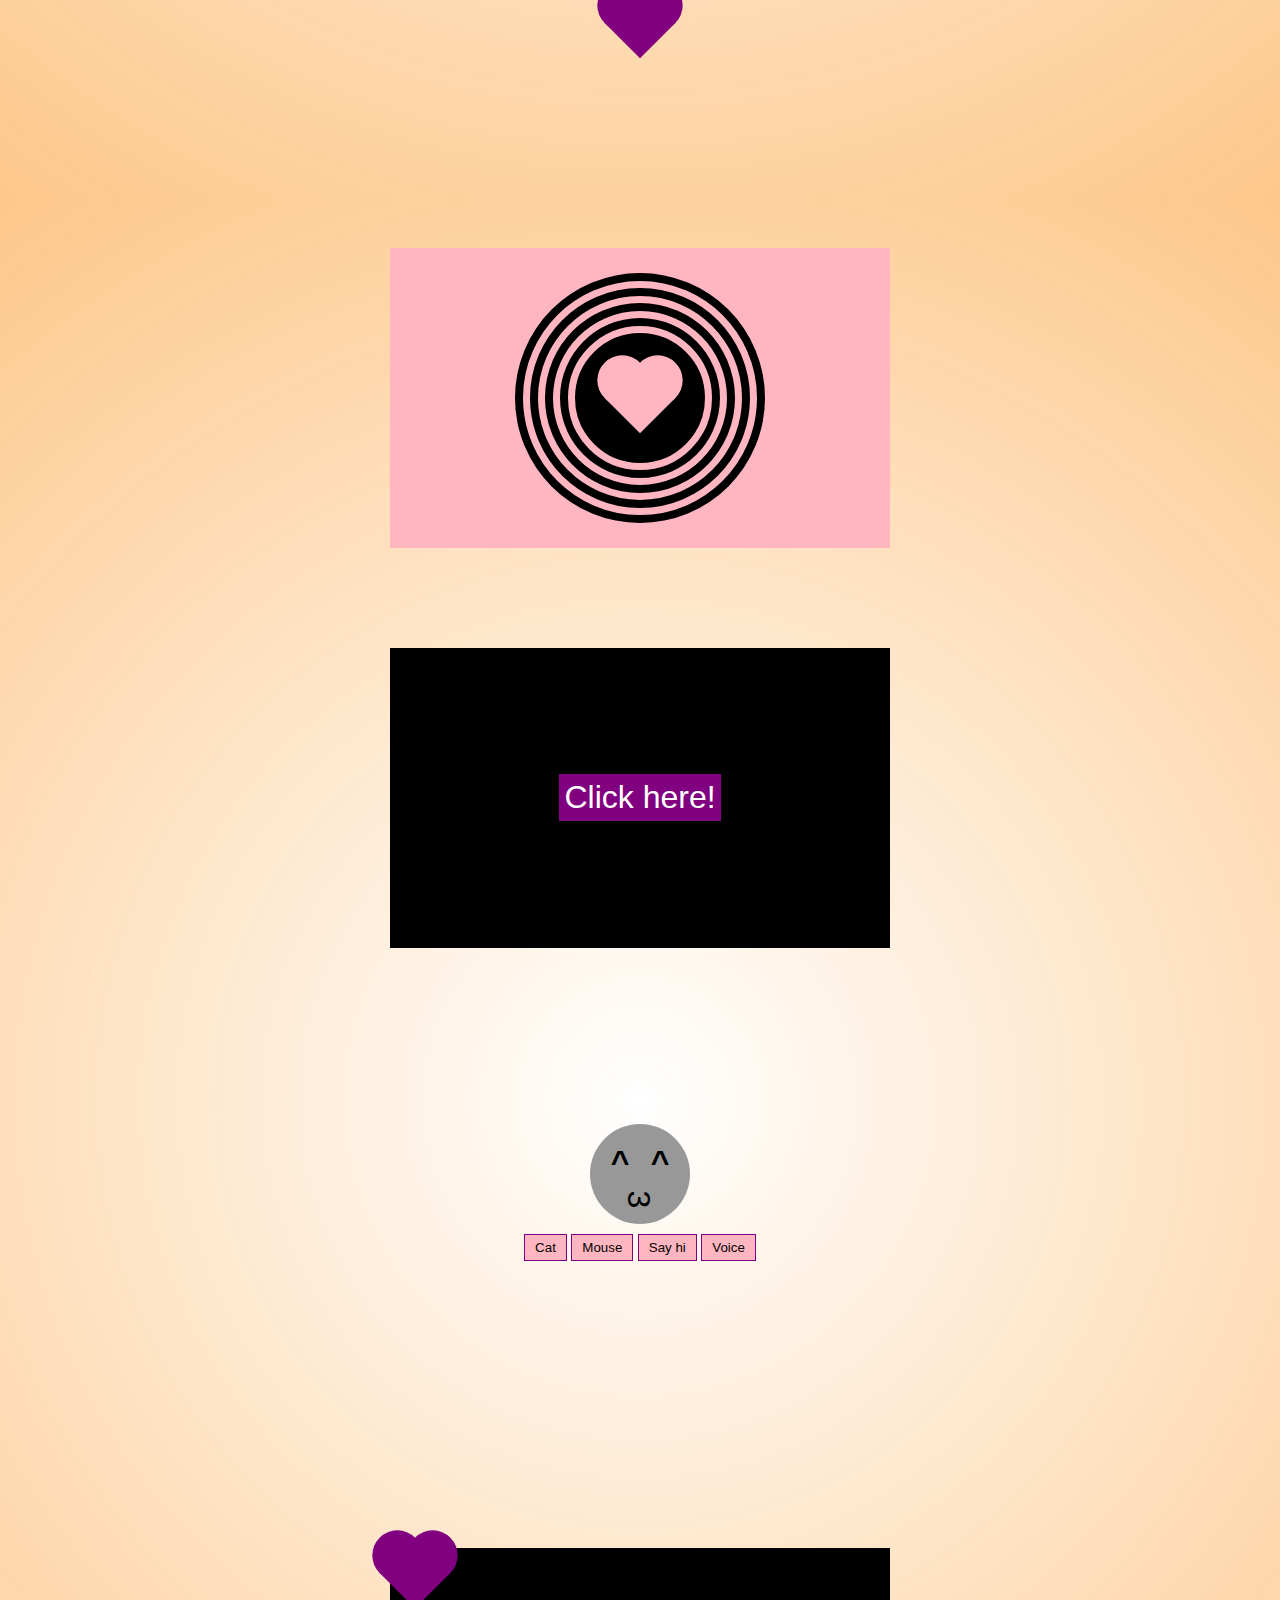
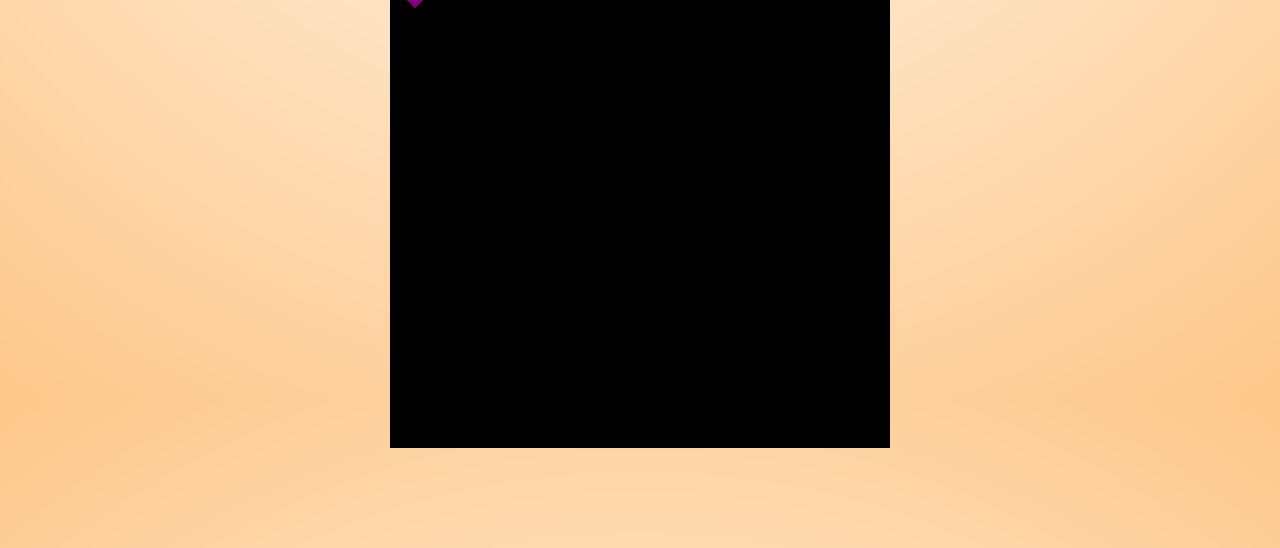
==== commit dc922ad4: "updates" ====
--- a/index.html
+++ b/index.html
@@ -12,6 +12,7 @@
   <link rel="stylesheet" href="styles/adaptive.css">
   <link rel="stylesheet" href="styles/animation.css">
   <link rel="stylesheet" href="styles/pet.css">
+<!--  <link rel="stylesheet" href="styles/nav.css">-->
   <title>First iteration</title>
 
 </head>
@@ -26,8 +27,10 @@
 
   <div class="green-blocks">
     <div class="wrapper">
-      <p class="hidden bubble-style">здесь текст</p>
+      <p class="hidden bubble-style"></p>
       <p>there will be a lot of inputs :)</p>
+      <a href="./navigation.html" class="action-btn"><span>Click to go to a new page</span></a>
+      <div class="forward">forward ></div>
       <input type="text" placeholder="type any text here" id="text">
       <button id="changeText">Click to change text in paragraph</button>
       <input type="number" placeholder="type any number here" class="operand">
@@ -146,6 +149,7 @@
 
   <script src="index.js"></script>
   <script src="classPet.js"></script>
+<!--  <script src="nav.js"></script>-->
   <script>
     const inputText = document.getElementById("text");
     const textArea = document.getElementById("textArea");
--- a/styles/it3.css
+++ b/styles/it3.css
@@ -161,3 +161,17 @@
     margin: 5px 0;
 }
 
+.action-btn,
+.forward {
+    background: purple;
+    color: white;
+    padding: 10px 20px;
+    margin: 10px;
+    border-radius: 10%;
+    box-sizing: border-box;
+    text-decoration: none;
+}
+
+.forward:hover {
+    cursor: pointer;
+}--- a/styles/nav.css
+++ b/styles/nav.css
@@ -0,0 +1,37 @@
+* {
+    padding: 0;
+    margin: 0;
+    text-align: center;
+}
+
+a {
+    text-decoration: none;
+}
+
+h1 {
+    padding: 15px;
+}
+
+html, body {
+    height: 100%;
+    background: rgb(116, 51, 157) 100%;
+    background: radial-gradient(circle, rgb(243, 246, 255) 0%, rgb(116, 51, 157) 100%);
+}
+
+.new-page {
+    position: relative;
+    width: max-content;
+    height: max-content;
+    margin: auto;
+    box-sizing: border-box;
+    top: 50%;
+}
+
+.action-btn {
+    background: purple;
+    color: white;
+    padding: 10px 20px;
+    margin: 10px;
+    border-radius: 50% 10%;
+    box-sizing: border-box;
+}